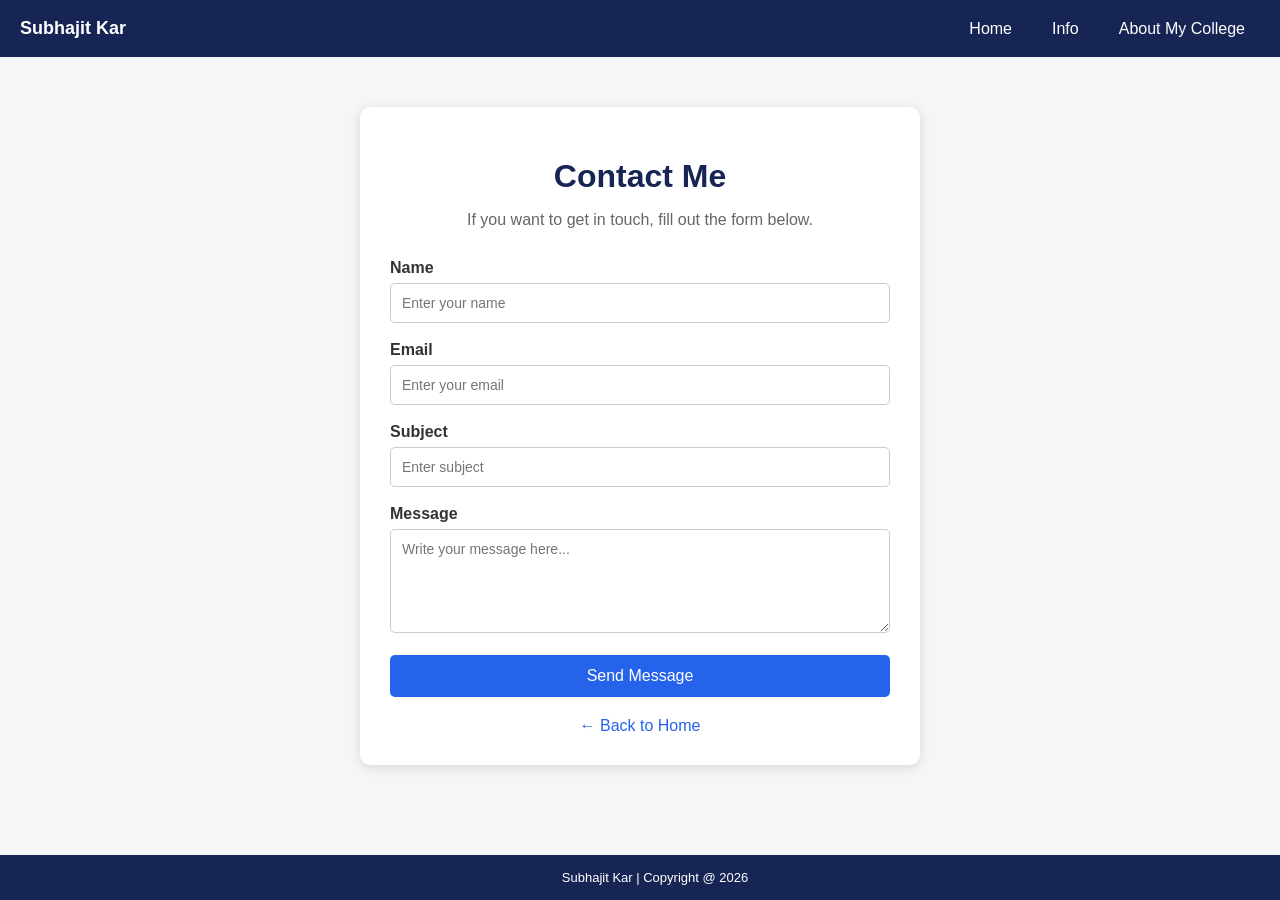
==== form.html @ 5a15651f "Add files via upload" ====
<!DOCTYPE html>
<html lang="en">
<head>
    <meta charset="UTF-8">
    <meta name="viewport" content="width=device-width, initial-scale=1.0">
    <title>Contact Me</title>
    <link rel="stylesheet" href="form.css">
</head>
<body>
    <div id="navbar">
        <div class="navbar1">
            <p>Subhajit Kar</p>
        </div>
        <div class="navbar2">
            <a href="index.html">Home</a>
            <a href="index.html#info">Info</a>
            <a href="index.html#college">About My College</a>
        </div>
    </div>
    <div class="form-container">
        <h1>Contact Me</h1>
        <p>If you want to get in touch, fill out the form below.</p>
        <form id="contactForm">
            <label for="name">Name</label>
            <input type="text" id="name" placeholder="Enter your name" required>
            <label for="email">Email</label>
            <input type="email" id="email" placeholder="Enter your email" required>
            <label for="subject">Subject</label>
            <input type="text" id="subject" placeholder="Enter subject">
            <label for="message">Message</label>
            <textarea id="message" rows="5" placeholder="Write your message here..." required></textarea>
            <button type="submit">Send Message</button>
        </form>
        <a class="back" href="index.html">← Back to Home</a>
    </div>
    <div id="footer">
        <p>Subhajit Kar | Copyright @ 2026</p>
    </div>
    <script src="form.js"></script>
</body>
</html>
---- form.css ----
body {
    margin: 0;
    padding: 0;
    font-family: Arial, sans-serif;
    background-color: #f4f6f8;
    color: #222;
}
#navbar {
    display: flex;
    justify-content: space-between;
    align-items: center;
    background-color: #172554;
    padding: 0 20px;
}
.navbar1 p {
    font-size: 18px;
    font-weight: bold;
    color: white;
}
.navbar2 {
    display: flex;
    gap: 10px;
}
.navbar2 a {
    padding: 10px 15px;
    color: white;
    text-decoration: none;
    border-radius: 5px;
}
.navbar2 a:hover {
    background-color: #2563eb;
}
.form-container {
    background-color: white;
    width: 500px;
    max-width: 85%;
    margin: 50px auto;
    padding: 30px;
    border-radius: 10px;
    box-shadow: 0 3px 12px rgba(0, 0, 0, 0.12);
}
.form-container h1 {
    text-align: center;
    color: #172554;
    margin-bottom: 10px;
}
.form-container p {
    text-align: center;
    color: #666;
    margin-bottom: 30px;
}
form label {
    display: block;
    margin-bottom: 6px;
    font-weight: bold;
    color: #333;
}
form input,
form textarea {
    width: 100%;
    box-sizing: border-box;
    padding: 11px;
    margin-bottom: 18px;
    border: 1px solid #ccc;
    border-radius: 5px;
    font-family: Arial, sans-serif;
    font-size: 14px;
}
form input:focus,
form textarea:focus {
    outline: none;
    border-color: #2563eb;
}
form textarea {
    resize: vertical;
}
form button {
    width: 100%;
    padding: 12px;
    border: none;
    border-radius: 5px;
    background-color: #2563eb;
    color: white;
    font-size: 16px;
    cursor: pointer;
}
form button:hover {
    background-color: #172554;
}
.back {
    display: block;
    text-align: center;
    margin-top: 20px;
    color: #2563eb;
    text-decoration: none;
}
.back:hover {
    text-decoration: underline;
}
#footer {
    background-color: #172554;
    color: white;
    text-align: center;
    padding: 15px;
    position: fixed;
    bottom: 0;
    left: 0;
    width: 100%;
}
#footer p {
    margin: 0;
    font-size: 13px;
}
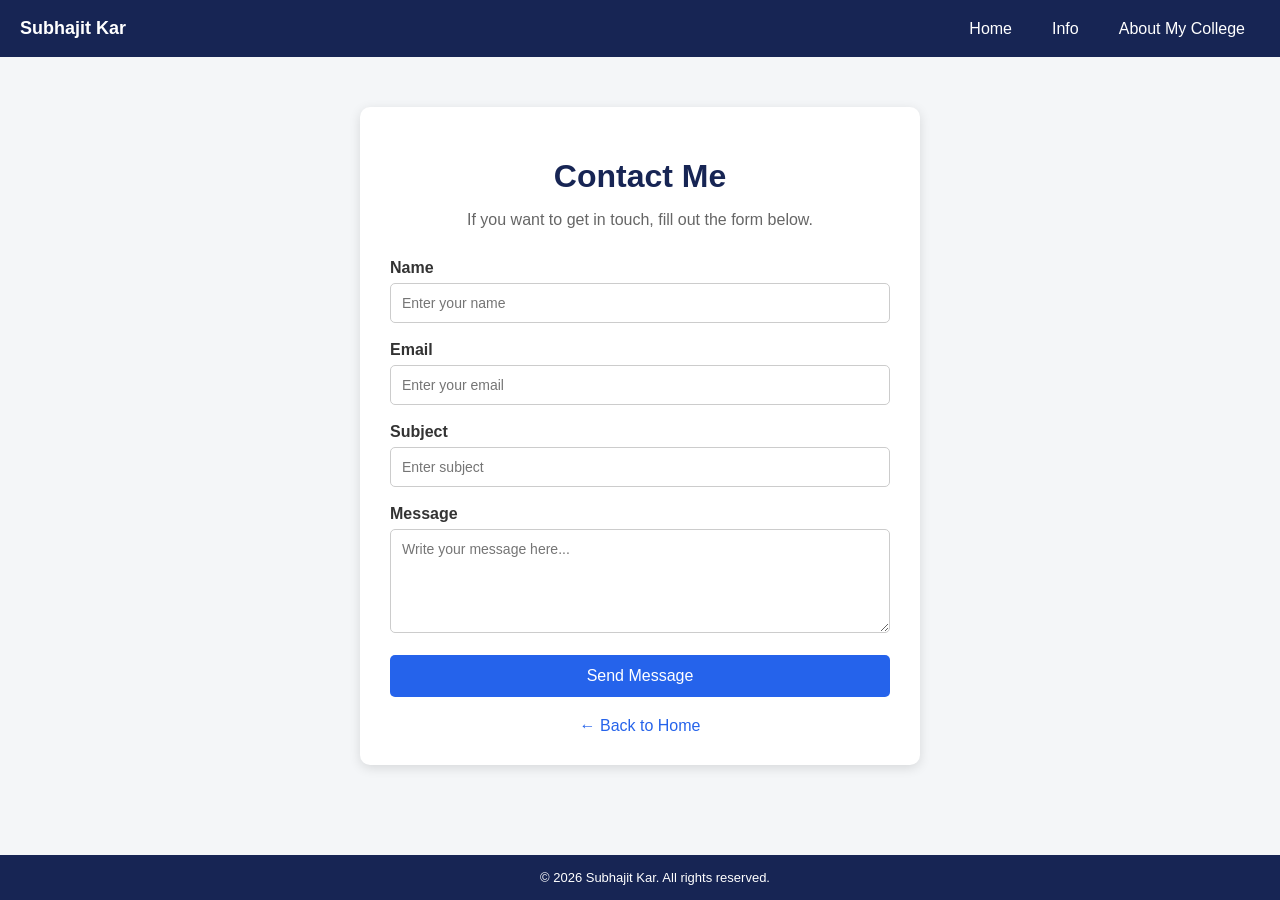
==== commit a3433bff: "Enhance with Google Fonts and copyright update Added Google Fonts link for styling and updated copyr" ====
--- a/form.html
+++ b/form.html
@@ -5,6 +5,7 @@
     <meta name="viewport" content="width=device-width, initial-scale=1.0">
     <title>Contact Me</title>
     <link rel="stylesheet" href="form.css">
+    <link href="https://fonts.googleapis.com/css2?family=Poppins:wght@400;500;600;700&display=swap" rel="stylesheet">
 </head>
 <body>
     <div id="navbar">
@@ -34,8 +35,10 @@
         <a class="back" href="index.html">← Back to Home</a>
     </div>
     <div id="footer">
-        <p>Subhajit Kar | Copyright @ 2026</p>
+        <div class="copyright">
+        <p>&copy; 2026 Subhajit Kar. All rights reserved.</p>
+        </div>
     </div>
     <script src="form.js"></script>
 </body>
-</html>+</html>
